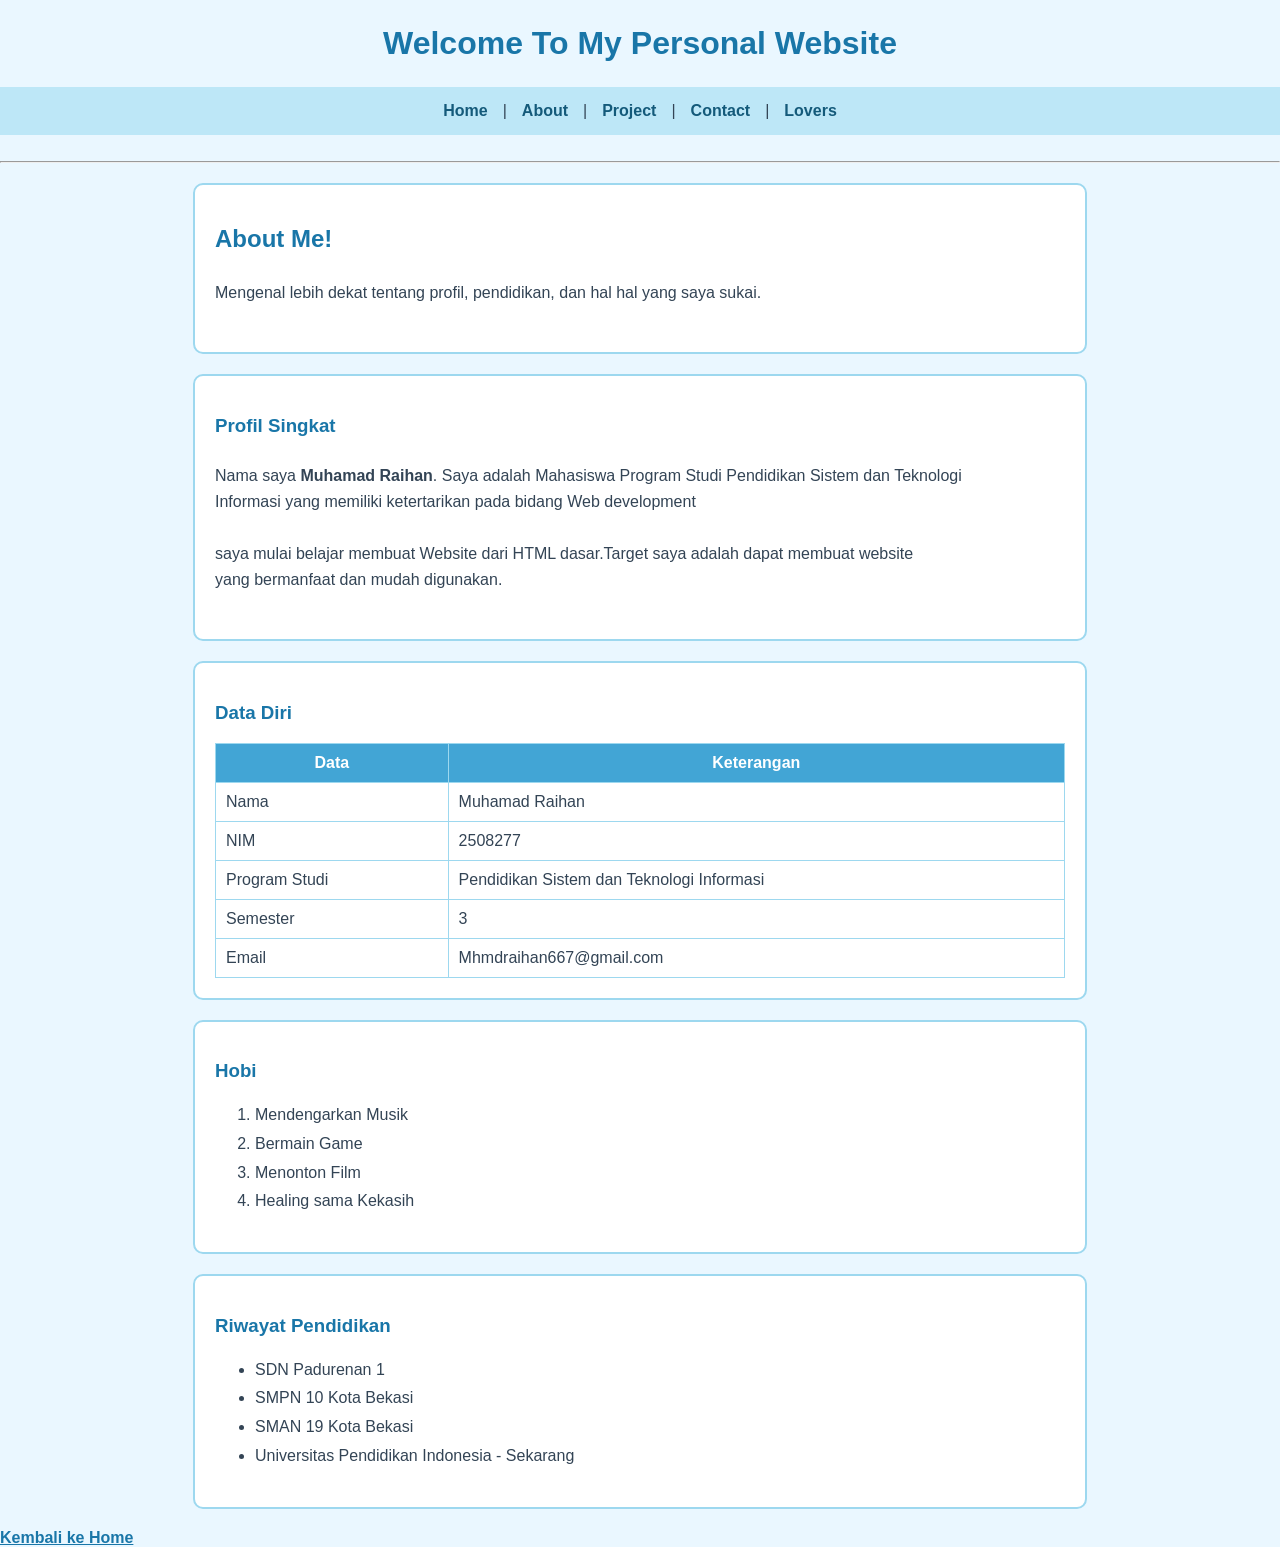
==== about.html @ 681d43b7 "project fresh start" ====
<!doctype html>
<html lang="id">
  <head>
    <meta charset="UTF-8" />
<link rel="stylesheet" href="style.css">
  </head>
  <body>
<h1>Welcome To My Personal Website</h1>
<nav>
  <a href="index.html">Home</a> | <a href="about.html">About</a> 
      | <a href="project.html">Project</a> | <a href="contact.html">Contact</a> |
      <a href="lovers.html">Lovers</a>
</nav>
<br>
<hr>
<div class="card">
<h2> About Me!</h2>
<h5>Mengenal lebih dekat tentang profil, pendidikan, dan hal hal yang saya sukai.</h5>
</div>


<div class="card">
    <h3>Profil Singkat</h3>
<h5>Nama saya <strong>Muhamad Raihan</strong>. Saya adalah Mahasiswa Program Studi Pendidikan Sistem dan Teknologi<br> 
    Informasi yang memiliki ketertarikan pada bidang Web development </h5>
<h5>saya mulai belajar membuat Website dari HTML dasar.Target saya adalah dapat membuat website
    <br> yang bermanfaat dan mudah digunakan.</h5>
</div>

<div class="card">
<h3>Data Diri</h3>

<table> 
    <thead>
        <tr>
            <th>Data</th>
            <th>Keterangan</th>
        </tr>
    </thead>

    <tbody>
        <tr>
            <td>Nama</td>
            <td>Muhamad Raihan</td>
        </tr>

        <tr>
            <td>NIM</td>
            <td>2508277</td>
        </tr>

        <tr>
            <td>Program Studi</td>
            <td>Pendidikan Sistem dan Teknologi Informasi</td>
        </tr>

        <tr>
            <td>Semester</td>
            <td>3</td>
        </tr>

        <tr>
            <td>Email</td>
            <td>Mhmdraihan667@gmail.com</td>
        </tr>
    </tbody>
</table>
</div>
<div class="card">
<h3> Hobi</h3>

<ol>
    <li>Mendengarkan Musik</li>
    <li>Bermain Game</li>
    <li>Menonton Film</li>
    <li>Healing sama Kekasih</li>
</ol>
</div>

<div class="card">
<h3>Riwayat Pendidikan</h3>

<ul>
    <li>SDN Padurenan 1</li>
    <li>SMPN 10 Kota Bekasi</li>
    <li>SMAN 19 Kota Bekasi</li>
    <li>Universitas Pendidikan Indonesia - Sekarang</li>
</ul>
</div>

<a href="index.html">Kembali ke Home</a>
</body>
</html>
---- style.css ----
/* CSS SEDERHANA - TEMA SKY BLUE */

/* 1. ELEMENT SELECTOR */
body {
    margin: 0;
    padding: 0;
    background-color: #eaf7ff;
    color: #345;
    font-family: Arial, sans-serif;
}

/* GROUPING SELECTOR */
h1, h2, h3 {
    color: #1976a8;
}

h1 {
    text-align: center;
    font-size: 32px;
    margin: 25px 0;
}

h5 {
    font-size: 16px;
    line-height: 1.6;
    font-weight: normal;
}

/* FLEXBOX */
nav {
    display: flex;
    justify-content: center;
    gap: 15px;
    flex-wrap: wrap;
    padding: 15px;
    background-color: #bde7f7;
}

nav a {
    color: #145a7a;
    text-decoration: none;
    font-weight: bold;
    transition: 0.3s;
}

/* HOVER + TRANSITION */
nav a:hover {
    color: white;
    background-color: #42a5d5;
    padding: 6px 10px;
    border-radius: 8px;
}

/* CLASS SELECTOR + BOX MODEL */
.card {
    width: 80%;
    max-width: 850px;
    margin: 20px auto;
    padding: 20px;
    border: 2px solid #9dd8ef;
    background-color: white;
    border-radius: 10px;
}

/* ID SELECTOR + WIDTH & HEIGHT + BOX MODEL */
#profile-photo {
    display: block;
    width: 240px;
    height: 240px;
    margin: 25px auto;
    padding: 5px;
    border: 3px solid #42a5d5;
    border-radius: 50%;
    object-fit: cover;
    transition: 0.3s;
}

/* HOVER */
#profile-photo:hover {
    transform: scale(1.05);
}

/* LIST */
ul, ol {
    line-height: 1.8;
}

li:hover {
    color: #1685b5;
}

/* TABLE */
table {
    width: 100%;
    border-collapse: collapse;
    background-color: white;
}

th, td {
    padding: 10px;
    border: 1px solid #9dd8ef;
}

th {
    background-color: #42a5d5;
    color: white;
}

tr:hover td {
    background-color: #e1f5fd;
}

/* PROJECT IMAGES */
.card img {
    max-width: 240px;
    height: auto;
    border: 2px solid #9dd8ef;
}

/* CONTACT FORM */
form {
    width: 80%;
    max-width: 850px;
    margin: 20px auto;
}

input, select {
    padding: 7px;
    border: 1px solid #9dd8ef;
    border-radius: 5px;
}

input[type="submit"],
input[type="reset"] {
    background-color: #42a5d5;
    color: white;
    border: none;
    padding: 8px 15px;
    cursor: pointer;
    transition: 0.3s;
}

input[type="submit"]:hover,
input[type="reset"]:hover {
    background-color: #1976a8;
}

/* LINK */
body > a,
.card + a,
p a {
    color: #1976a8;
    font-weight: bold;
    transition: 0.3s;
}

body > a:hover,
.card + a:hover,
p a:hover {
    color: #0d5275;
}

/* BONUS: ANIMATION SEDERHANA */
.card {
    animation: muncul 0.7s ease;
}

@keyframes muncul {
    from {
        opacity: 0;
    }
    to {
        opacity: 1;
    }
}

/* AGAR NYAMAN DI HP */
@media (max-width: 600px) {
    h1 {
        font-size: 26px;
    }

    .card {
        width: 80%;
        padding: 15px;
    }

    #profile-photo {
        width: 180px;
        height: 180px;
    }
}

/* BAGIAN LINK DI PALING BAWAH */
p a {
    display: block;
    width: 90%;
    margin: 30px auto;
    padding: 15px;
    background-color: #bde7f7;
    color: #1976a8;
    text-align: right;
    font-size: 18px;
    font-weight: bold;
    text-decoration: none;
    border-radius: 5px;
    transition: 0.3s;
}

p a:hover {
    background-color: #42a5d5;
    color: white;
}
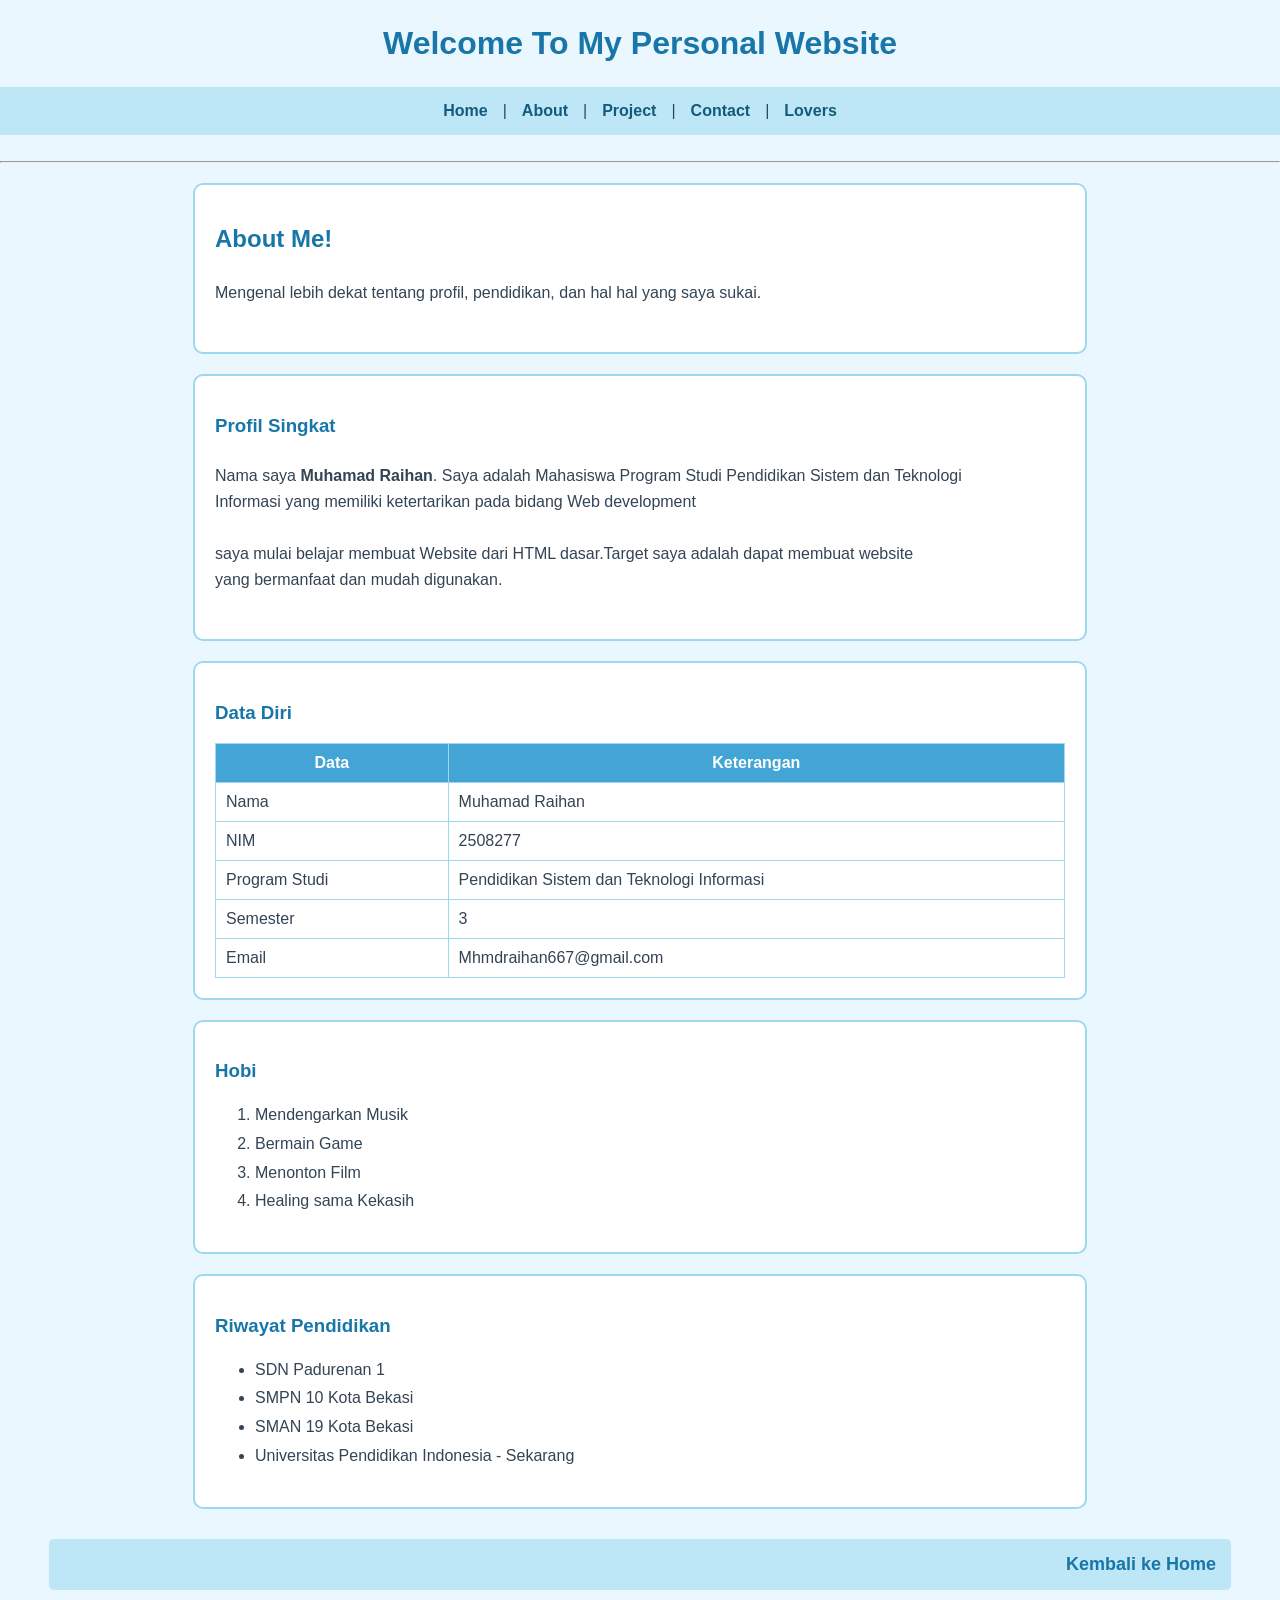
==== commit 94585c0e: "update codingan lovers" ====
--- a/about.html
+++ b/about.html
@@ -87,7 +87,9 @@
     <li>Universitas Pendidikan Indonesia - Sekarang</li>
 </ul>
 </div>
+<p>
+<a href="index.html">Kembali ke Home</a>
 
-<a href="index.html">Kembali ke Home</a>
+</p>
 </body>
 </html>
